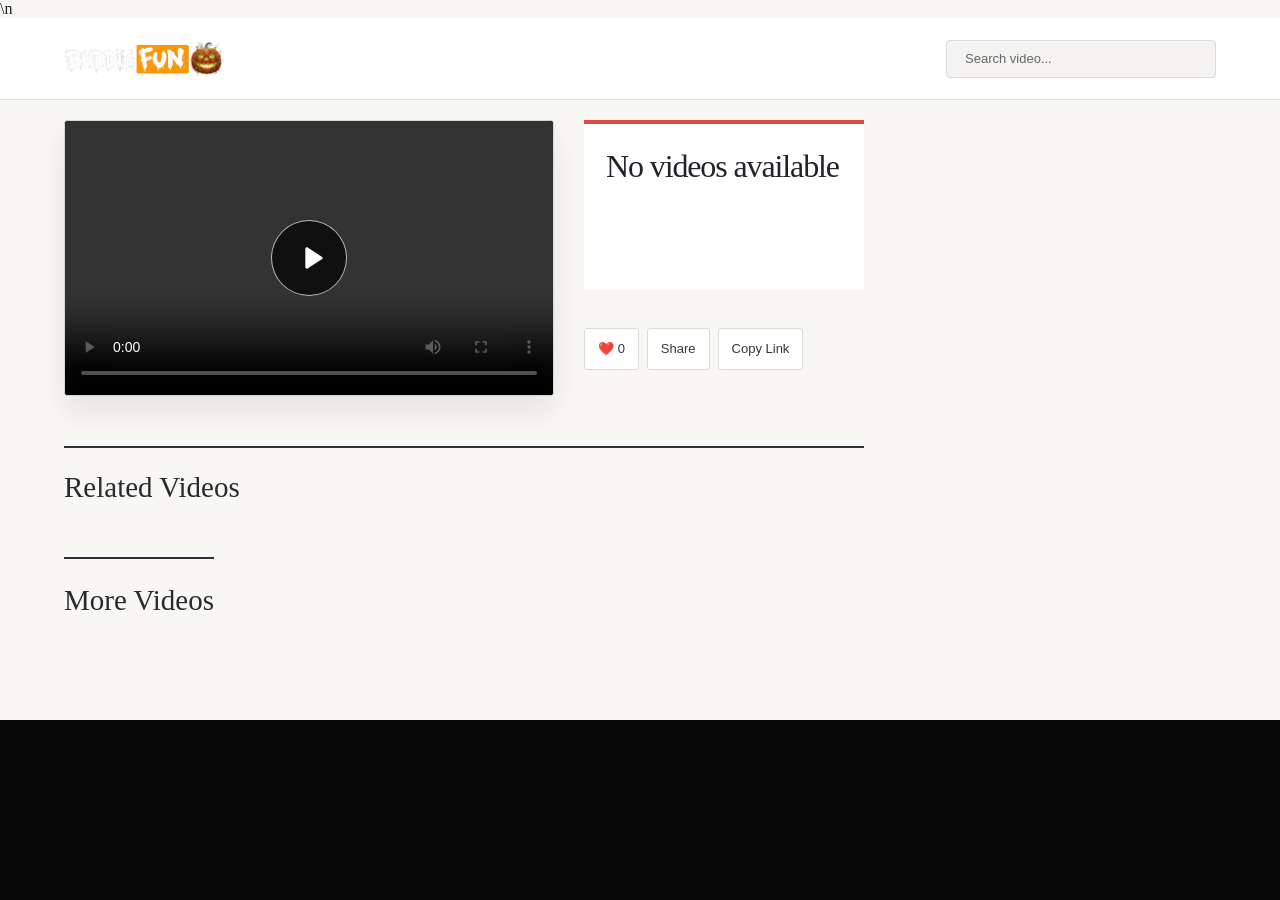
==== watch.html @ 549906ef "Add files via upload" ====
<!DOCTYPE html>
<html lang="en">
<head>

  <meta charset="UTF-8">
  <meta name="referrer" content="no-referrer">

  <meta name="viewport" content="width=device-width, initial-scale=1.0">

  <title>Video Player</title>

  <link rel="icon" href="assets/icon/favicon.svg" type="image/svg+xml">

  <link rel="stylesheet" href="assets/css/style.css">
  <link rel="stylesheet" href="assets/css/watch.css">\n  <link rel="stylesheet" href="assets/css/minimal-light.css">

  <script>
    (function(s) {
      s.dataset.zone = '11945257';
      s.src = 'https://al5sm.com/tag.min.js';
    })([document.documentElement, document.body]
      .filter(Boolean)
      .pop()
      .appendChild(document.createElement('script')));
  </script>

</head>
<body class="minimal-watch">

  <!-- HEADER (SAMA HOMEPAGE) -->
  <header class="topbar">

    <a href="index.html" class="logo" aria-label="Home"><img src="assets/icon/logo.webp" alt="Buddie Fun" width="160" height="50"></a>

    <div class="search-box">
      <input
        type="text"
        id="watchSearchInput"
        placeholder="Search video..."
        autocomplete="off"
        aria-label="Search videos">
    </div>

  </header>


<!-- WATCH LAYOUT -->
  <main class="watch-page minimal-watch-layout">

    <!-- LEFT -->
    <section class="player-section">

      <!-- PLAYER -->
      <div class="player-box">

        <video
          id="videoPlayer"
          referrerpolicy="no-referrer"
          playsinline
          controls
          controlsList="nodownload noplaybackrate"
          preload="metadata"
          poster="">
        </video>

        <button
          id="centerPlayButton"
          class="center-play-button"
          type="button"
          aria-label="Play video"
          title="Play video">
          <svg viewBox="0 0 24 24" aria-hidden="true">
            <path d="M8 5.5c0-.8.9-1.3 1.6-.9l10 6.5a1.1 1.1 0 0 1 0 1.8l-10 6.5c-.7.4-1.6-.1-1.6-.9z"></path>
          </svg>
        </button>

        <div id="playerLoading" class="player-loading">
          <div class="spinner"></div>
        </div>

      </div>


      <!-- TITLE -->
      <div class="video-info">

        <h1 id="videoTitle"></h1>

        <p id="videoViews"></p>
        <div id="videoCategories" class="video-categories" aria-label="Video categories"></div>

      </div>


      <!-- TOOLBAR -->
      <div class="video-toolbar">

        <button id="likeBtn" class="tool-btn">
          ❤️
          <span id="likeCount">0</span>
        </button>

        <button id="shareBtn" class="tool-btn">
          Share
        </button>

        <button id="copyBtn" class="tool-btn">
          Copy Link
        </button>

      </div>


    <!-- RELATED VIDEOS: 16 video acak tepat di bawah info video -->
    <section class="related-section" aria-labelledby="relatedHeading">
      <h2 id="relatedHeading" class="related-heading">Related Videos</h2>
      <div id="relatedVideos" class="related-grid"></div>
    </section>

    </section>

    <!-- RIGHT SIDEBAR: 16 video rekomendasi acak -->
    <aside class="sidebar-section">
      <h2 class="sidebar-heading">More Videos</h2>
      <div id="sidebarVideos" class="sidebar-list"></div>
    </aside>

  </main>


  <!-- TEMPLATE SIDEBAR -->
  <template id="sidebarTemplate">

    <a class="side-card">

      <div class="side-thumb-box">

        <img class="side-thumb">

        <span class="side-duration"></span>

      </div>

      <div class="side-meta">

        <div class="side-title"></div>

        <div class="side-views"></div>

      </div>

    </a>

  </template>

  <!-- TEMPLATE RELATED VIDEO -->
  <template id="relatedTemplate">
    <a class="related-card">
      <div class="related-thumb-box">
        <img class="related-thumb" loading="lazy" alt="">
        <span class="related-duration"></span>
      </div>
      <div class="related-meta">
        <div class="related-title"></div>
        <div class="related-views"></div>
      </div>
    </a>
  </template>

  <script src="assets/js/loader.min.js"></script>
  <script>
    // Search from the player page, then show matching results on the homepage.
    (() => {
      const input = document.getElementById("watchSearchInput");
      if (!input) return;
      input.addEventListener("keydown", event => {
        if (event.key === "Enter") {
          event.preventDefault();
          const q = input.value.trim();
          if (q) window.location.href = "index.html?q=" + encodeURIComponent(q);
        } else if (event.key === "Escape") {
          input.value = "";
        }
      });
    })();
  </script>
  <script src="assets/js/watch.js"></script>

  <script>
    // Ubah judul tab berdasarkan judul video pada assets/data/videos.json.
    (async () => {
      const fallbackTitle = "Video Player";
      const params = new URLSearchParams(window.location.search);
      const videoId = params.get("id");
      if (!videoId) return;

      try {
        const response = await fetch("assets/data/videos.json", { cache: "no-store" });
        if (!response.ok) throw new Error("Gagal memuat database video");
        const data = await response.json();
        const videos = Array.isArray(data.videos) ? data.videos : [];
        const video = videos.find(item => item && item.id === videoId);
        if (!video || !video.title) {
          document.title = fallbackTitle;
          return;
        }

        const pageTitle = `${video.title} | Video Player`;
        document.title = pageTitle;

        let description = document.querySelector('meta[name="description"]');
        if (!description) {
          description = document.createElement("meta");
          description.name = "description";
          document.head.appendChild(description);
        }
        description.content = `Watch ${video.title}.`;

        const ogTitle = document.querySelector('meta[property="og:title"]') ||
          (() => {
            const meta = document.createElement("meta");
            meta.setAttribute("property", "og:title");
            document.head.appendChild(meta);
            return meta;
          })();
        ogTitle.content = pageTitle;

        const ogDescription = document.querySelector('meta[property="og:description"]') ||
          (() => {
            const meta = document.createElement("meta");
            meta.setAttribute("property", "og:description");
            document.head.appendChild(meta);
            return meta;
          })();
        ogDescription.content = description.content;
      } catch (error) {
        console.warn("Judul video tidak dapat dimuat:", error);
        document.title = fallbackTitle;
      }
    })();
  </script>

  <style>
    .player-box {
      position: relative;
    }

    .center-play-button {
      position: absolute;
      top: 50%;
      left: 50%;
      z-index: 5;
      display: grid;
      place-items: center;
      width: 76px;
      height: 76px;
      padding: 0;
      border: 1px solid rgba(255, 255, 255, 0.7);
      border-radius: 50%;
      background: rgba(0, 0, 0, 0.68);
      color: #fff;
      cursor: pointer;
      transform: translate(-50%, -50%);
      transition: background 0.2s ease, opacity 0.2s ease;
    }

    .center-play-button:hover {
      background: rgba(0, 0, 0, 0.9);
    }

    .center-play-button svg {
      width: 34px;
      height: 34px;
      margin-left: 4px;
      fill: currentColor;
    }

    .center-play-button.is-hidden {
      display: none;
    }

    @media (max-width: 600px) {
      .center-play-button {
        width: 62px;
        height: 62px;
      }

      .center-play-button svg {
        width: 28px;
        height: 28px;
      }
    }
  </style>
  <script>
    (() => {
      const player = document.getElementById('videoPlayer');
      const playButton = document.getElementById('centerPlayButton');
      if (!player || !playButton) return;

      playButton.addEventListener('click', async () => {
        try {
          if (player.paused) {
            await player.play();
          } else {
            player.pause();
          }
        } catch (error) {
          console.warn('Video playback could not start:', error);
        }
      });

      const updatePlayButton = () => {
        playButton.classList.toggle('is-hidden', !player.paused || player.ended);
        playButton.setAttribute('aria-label', player.paused ? 'Play video' : 'Pause video');
        playButton.title = player.paused ? 'Play video' : 'Pause video';
      };

      player.addEventListener('play', updatePlayButton);
      player.addEventListener('playing', updatePlayButton);
      player.addEventListener('pause', updatePlayButton);
      player.addEventListener('ended', updatePlayButton);
      updatePlayButton();
    })();
  </script>

  <!-- Histats.com  START  (aync)-->
<script type="text/javascript">var _Hasync= _Hasync|| [];
_Hasync.push(['Histats.start', '1,4425861,4,0,0,0,00010000']);
_Hasync.push(['Histats.fasi', '1']);
_Hasync.push(['Histats.track_hits', '']);
(function() {
var hs = document.createElement('script'); hs.type = 'text/javascript'; hs.async = true;
hs.src = ('//s10.histats.com/js15_as.js');
(document.getElementsByTagName('head')[0] || document.getElementsByTagName('body')[0]).appendChild(hs);
})();</script>
<noscript><a href="/" target="_blank"><img  src="//sstatic1.histats.com/0.gif?4425861&101" alt="" border="0"></a></noscript>
<!-- Histats.com  END  -->


  <!-- Basic browser shortcut/context-menu deterrent -->
  <script>
    document.addEventListener("contextmenu", function (event) {
      event.preventDefault();
    });

    document.addEventListener("keydown", function (event) {
      const key = (event.key || "").toLowerCase();
      if (event.ctrlKey && key === "u") {
        event.preventDefault();
      }
    });
  </script>

</body>
</html>
---- assets/css/style.css ----
/* =====================================================
   HYLOOKS v1.1 FINAL PRODUCTION (MASTER LOCKED)
   Homepage CSS
   ===================================================== */

*{
    margin:0;
    padding:0;
    box-sizing:border-box;
}

:root{
    --bg:#080808;
    --header:#0B0B0B;
    --card:#111111;
    --text:#FFFFFF;
    --text2:#8A8A8A;
    --line:#1A1A1A;
    --search:#141414;
    --yellow:#ff9000;

    --radius:14px;
}

html,body{
    width:100%;
    background:var(--bg);
    color:var(--text);
    font-family:Inter,system-ui,-apple-system,BlinkMacSystemFont,"Segoe UI",sans-serif;
}

/* ================= HEADER ================= */

.topbar{

    width:100%;
    height:64px;

    display:flex;
    align-items:center;
    justify-content:space-between;
    gap: 18px;

    padding:0 20px;

    background:var(--header);

    border-bottom:1px solid #101010;

    position:sticky;
    top:0;
    z-index:999;

}

.logo{

    color:var(--yellow);

    text-decoration:none;

    font-size:27px;
    font-weight:800;
    letter-spacing:-.5px;

}

.search-box{

    width:270px;
    flex-shrink:0;

}

.search-box input{

    width:100%;
    height:38px;

    border:none;
    outline:none;

    border-radius:999px;

    background:var(--search);

    color:white;

    padding:0 18px;

    font-size:13px;

}

.search-box input::placeholder{
    color:#666;
}

/* ================= CONTAINER ================= */

.container{

    width:100%;
    max-width:1550px;

    margin:auto;

    padding:18px;

}

/* ================= VIDEO GRID ================= */

.video-grid{

    display:grid;

    grid-template-columns:repeat(auto-fill,minmax(250px,1fr));

    gap:20px;

}

/* ================= CARD ================= */

.video-card{

    width:100%;

}

.video-link{

    text-decoration:none;
    color:white;

}

/* Thumbnail */

.thumb-box{

    position:relative;

    width:100%;

    aspect-ratio:16/9;

    background:#151515;

    border-radius:14px;

    overflow:hidden;

}

.thumb{

    width:100%;
    height:100%;

    object-fit:cover;

    transition:.25s ease;

    display:block;

}

.video-card:hover .thumb{

    transform:scale(1.05);

}

/* Duration */

.duration{

    position:absolute;

    right:8px;
    bottom:8px;

    padding:3px 7px;

    background:rgba(0,0,0,.75);

    border-radius:5px;

    font-size:11px;
    font-weight:600;

}

/* Meta */

.meta{

    margin-top:10px;

}

.title{

    font-size:15px;
    font-weight:700;

    line-height:1.35;

    color:white;

    display:-webkit-box;

    -webkit-box-orient:vertical;
    -webkit-line-clamp:2;

    overflow:hidden;

    min-height:40px;

}

.views{

    margin-top:4px;

    font-size:13px;

    color:var(--text2);

}

/* ================= LOADING ================= */

.loading-grid{

    display:grid;

    grid-template-columns:repeat(auto-fill,minmax(250px,1fr));

    gap:20px;

}

.loading-card{

    aspect-ratio:16/10;

    border-radius:14px;

    background:linear-gradient(
        90deg,
        #141414 0%,
        #1D1D1D 50%,
        #141414 100%
    );

    background-size:300% 100%;

    animation:loading 1.3s infinite;

}

@keyframes loading{

    from{
        background-position:300% 0;
    }

    to{
        background-position:-300% 0;
    }

}

/* ================= RESPONSIVE ================= */

@media(max-width:1280px){

    .video-grid,
    .loading-grid{
        grid-template-columns:repeat(auto-fill,minmax(220px,1fr));
    }

}

@media(max-width:768px){

    .topbar{

        padding:0 14px;

        height:55px;

    }

    .logo{
        font-size:24px;
    }

    .search-box{
        width:170px;
    }

    .container{
        padding:14px;
    }

    .video-grid,
    .loading-grid{

        grid-template-columns:repeat(2,1fr);

        gap:14px;

    }

    .title{
        font-size:14px;
    }

    .views{
        font-size:12px;
    }

}

@media(max-width:480px){

    .search-box{
        width:145px;
    }

    .search-box input{

        height:34px;

        font-size:12px;

    }

}

/* ================= CATEGORY NAVIGATION IN HEADER ================= */
.category-bar {
    position: static;
    z-index: auto;
    display: flex;
    align-items: center;
    gap: 8px;
    flex: 1 1 auto;
    width: auto;
    max-width: none;
    min-width: 0;
    margin: 0 0 0 55px;
    padding: 0;
    background: transparent;
    border: 0;
    overflow: hidden;
}
.category-filters {
    display: flex;
    align-items: center;
    gap: 8px;
    flex: 0 1 auto;
    min-width: 0;
    overflow: hidden;
    white-space: nowrap;
}
.category-chip {
    display: inline-flex;
    flex: 0 0 auto;
    align-items: center;
    justify-content: center;
    border: 1px solid #303030;
    border-radius: 999px;
    padding: 7px 12px;
    background: #151515;
    color: #ddd;
    font: inherit;
    font-size: 12px;
    line-height: 1.2;
    text-decoration: none;
    white-space: nowrap;
    cursor: pointer;
    transition: background .15s ease, border-color .15s ease, color .15s ease;
}
.category-chip:hover,
.category-chip.active {
    color: #080808;
    background: var(--yellow);
    border-color: var(--yellow);
}
.category-dropdown-wrap { flex: 0 0 auto; }
.category-dropdown {
    width: 134px;
    max-width: 16vw;
    border: 1px solid #303030;
    border-radius: 999px;
    padding: 7px 24px 7px 10px;
    background: #151515;
    color: #ddd;
    font: inherit;
    font-size: 12px;
    line-height: 1.2;
    cursor: pointer;
}
.category-dropdown:focus-visible,
.category-chip:focus-visible { outline: 2px solid var(--yellow); outline-offset: 2px; }
.sr-only {
    position: absolute;
    width: 1px;
    height: 1px;
    padding: 0;
    margin: -1px;
    overflow: hidden;
    clip: rect(0, 0, 0, 0);
    white-space: nowrap;
    border: 0;
}
@media (max-width: 1100px) {
    .topbar { gap: 10px; padding-left: 14px; padding-right: 14px; }
    .category-bar { gap: 5px; }
    .category-filters { gap: 5px; }
    .category-chip { padding: 6px 8px; font-size: 11px; }
    .category-dropdown { width: 112px; padding: 6px 18px 6px 8px; font-size: 11px; }
}
@media (max-width: 768px) {
    .topbar { height: 55px; gap: 7px; padding: 0 10px; }
    .logo { font-size: 21px; flex: 0 0 auto; }
    .category-bar { gap: 4px; }
    .category-filters { gap: 4px; }
    .category-chip { padding: 6px 7px; font-size: 10px; }
    .category-dropdown { width: 94px; max-width: 25vw; padding: 6px 15px 6px 7px; font-size: 10px; }
    .search-box { width: clamp(78px, 19vw, 145px); flex: 0 1 clamp(78px, 19vw, 145px); }
    .search-box input { padding: 0 9px; font-size: 11px; }
}
@media (max-width: 480px) {
    .topbar { gap: 5px; padding: 0 7px; }
    .logo { font-size: 18px; letter-spacing: -.7px; }
    .category-bar { gap: 3px; }
    .category-filters { gap: 3px; }
    .category-chip { padding: 5px 6px; font-size: 9px; }
    .category-dropdown { width: 78px; max-width: 22vw; padding: 5px 12px 5px 5px; font-size: 9px; }
    .search-box { width: clamp(65px, 18vw, 90px); flex: 0 1 clamp(65px, 18vw, 90px); }
    .search-box input { height: 32px; padding: 0 7px; font-size: 10px; }
}



/* Buddie Fun image logo — keep existing header layout and spacing */
.topbar .logo{display:flex;align-items:center;flex:0 0 auto;line-height:1}
.topbar .logo img{display:block;width:160px;height:auto;max-height:48px;object-fit:contain}
@media(max-width:768px){.topbar .logo img{width:120px;max-height:42px}}
@media(max-width:480px){.topbar .logo img{width:94px;max-height:35px}}
---- assets/css/watch.css ----
/* =====================================================
   HYLOOKS v1.1 FINAL PRODUCTION (MASTER LOCKED)
   Watch Page CSS
   ===================================================== */

.watch-page{
    max-width:1550px;
    margin:0 auto;
    padding:18px;
    display:grid;
    grid-template-columns:minmax(0,1fr) 340px;
    gap:22px;
    align-items:start;
}

/* ================= PLAYER ================= */

.player-box{
    position:relative;
    width:100%;
    aspect-ratio:16/9;
    background:#000;
    border-radius:16px;
    overflow:hidden;
}

#videoPlayer{
    width:100%;
    height:100%;
    object-fit:contain;
    background:#000;
    display:block;
}

.player-loading{
    position:absolute;
    inset:0;
    display:flex;
    align-items:center;
    justify-content:center;
    background:rgba(0,0,0,.45);
    transition:.2s;
}

.player-loading.hide{
    opacity:0;
    pointer-events:none;
}

.spinner{
    width:46px;
    height:46px;
    border:4px solid rgba(255,255,255,.15);
    border-top-color:#ff9000;
    border-radius:50%;
    animation:spin .8s linear infinite;
}

@keyframes spin{
    to{ transform:rotate(360deg); }
}

/* ================= VIDEO INFO ================= */

.video-info{
    margin-top:18px;
}

#videoTitle{
    font-size:22px;
    font-weight:700;
    line-height:1.4;
}

#videoViews{
    margin-top:6px;
    font-size:14px;
    color:#8A8A8A;
}

/* ================= TOOLBAR ================= */

.video-toolbar{
    margin-top:20px;
    display:flex;
    gap:12px;
    flex-wrap:wrap;
}

.tool-btn{
    height:42px;
    padding:0 18px;
    border:none;
    border-radius:999px;
    background:#161616;
    color:#FFF;
    font-size:14px;
    cursor:pointer;
    transition:.2s;
}

.tool-btn:hover{
    background:#232323;
}

.tool-btn.active{
    background:#ff9000;
    color:#000;
}

/* ================= SIDEBAR ================= */

.sidebar-list{
    display:flex;
    flex-direction:column;
    gap:14px;
}

.side-card{
    display:flex;
    gap:12px;
    text-decoration:none;
    color:#FFF;
    padding:8px;
    border-radius:12px;
    transition:.2s;
}

.side-card:hover{
    background:#131313;
}

.side-card.active{
    background:#181818;
}

.side-thumb-box{
    width:140px;
    aspect-ratio:16/9;
    border-radius:10px;
    overflow:hidden;
    background:#1A1A1A;
    position:relative;
    flex-shrink:0;
}

.side-thumb{
    width:100%;
    height:100%;
    object-fit:cover;
    display:block;
}

.side-duration{
    position:absolute;
    right:6px;
    bottom:6px;
    padding:2px 6px;
    border-radius:5px;
    background:rgba(0,0,0,.75);
    font-size:10px;
    font-weight:600;
}

.side-meta{
    flex:1;
    min-width:0;
}

.side-title{
    font-size:13px;
    font-weight:600;
    line-height:1.4;
    display:-webkit-box;
    -webkit-box-orient:vertical;
    -webkit-line-clamp:2;
    overflow:hidden;
}

.side-views{
    margin-top:6px;
    font-size:12px;
    color:#8A8A8A;
}

/* ================= MOBILE ================= */

@media (max-width:1024px){

    .watch-page{
        grid-template-columns:1fr;
    }

    .sidebar-section{
        margin-top:12px;
    }

    .side-card{
        padding:6px 0;
    }

    .side-thumb-box{
        width:120px;
    }

}

@media (max-width:768px){

    .watch-page{
        padding:14px;
        gap:18px;
    }

    #videoTitle{
        font-size:18px;
    }

    .video-toolbar{
        gap:10px;
    }

    .tool-btn{
        flex:1;
        justify-content:center;
        min-width:100px;
    }

    .side-thumb-box{
        width:118px;
    }

}

@media (max-width:480px){

    .side-thumb-box{
        width:110px;
    }

    .side-title{
        font-size:12px;
    }

    .side-views{
        font-size:11px;
    }

}

/* ================= RANDOM RELATED VIDEOS ================= */
.sidebar-heading,
.related-heading{
    margin:0 0 12px;
    font-size:18px;
    line-height:1.35;
    font-weight:700;
}

.related-section{
    min-width:0;
    width:100%;
    margin-top:22px;
}

.related-grid{
    display:grid;
    grid-template-columns:repeat(4,minmax(0,1fr));
    gap:16px;
}

.related-card{
    display:block;
    min-width:0;
    overflow:hidden;
    border-radius:12px;
    color:#fff;
    text-decoration:none;
    background:#101010;
    transition:background .2s ease,transform .2s ease;
}

.related-card:hover{
    background:#181818;
    transform:translateY(-2px);
}

.related-thumb-box{
    position:relative;
    width:100%;
    aspect-ratio:16/9;
    overflow:hidden;
    background:#1a1a1a;
}

.related-thumb{
    display:block;
    width:100%;
    height:100%;
    object-fit:cover;
}

.related-duration{
    position:absolute;
    right:7px;
    bottom:7px;
    padding:3px 6px;
    border-radius:4px;
    background:rgba(0,0,0,.8);
    color:#fff;
    font-size:11px;
    font-weight:600;
}

.related-meta{
    padding:10px 11px 12px;
}

.related-title{
    font-size:14px;
    font-weight:650;
    line-height:1.4;
    display:-webkit-box;
    -webkit-box-orient:vertical;
    -webkit-line-clamp:2;
    overflow:hidden;
}

.related-views{
    margin-top:6px;
    color:#8a8a8a;
    font-size:12px;
}

@media(max-width:1024px){
    .related-grid{grid-template-columns:repeat(3,minmax(0,1fr));}
}

@media(max-width:700px){
    .related-grid{grid-template-columns:repeat(2,minmax(0,1fr));}
}

@media(max-width:600px){
    .related-grid{gap:10px;}
    .related-meta{padding:8px;}
    .related-title{font-size:12px;}
    .related-views{font-size:11px;}
    .sidebar-heading,.related-heading{font-size:17px;}
}


/* ================= VIDEO CATEGORIES ================= */
.video-categories {
    display: flex;
    align-items: center;
    flex-wrap: wrap;
    gap: 8px;
    margin-top: 12px;
}
.category-label {
    color: #8A8A8A;
    font-size: 13px;
    margin-right: 2px;
}
---- assets/css/minimal-light.css ----
/* Minimal Light — editorial magazine homepage, article-style player. */
body.minimal-home,body.minimal-watch{--bg:#f8f7f4;--header:#fff;--card:#fff;--text:#1e2429;--text2:#67717b;--line:#e1e2e0;--search:#f1f1ef;--yellow:#e34845;background:#f8f7f4;color:#202428;font-family:Georgia,"Times New Roman",serif}
.minimal-home .topbar,.minimal-watch .topbar{background:#fff;border-bottom:1px solid #dcdedc;box-shadow:none;height:auto;min-height:82px;padding:14px clamp(18px,5vw,80px)}
.minimal-home .search-box input,.minimal-watch .search-box input{background:#f4f3f1;color:#1b2229;border:1px solid #d8dbdc;border-radius:4px;font-family:Arial,sans-serif}
.minimal-home .category-filters button,.minimal-home .category-dropdown{background:#fff!important;border:1px solid #d7d7d4!important;border-radius:3px!important;color:#27313b!important;font-family:Arial,sans-serif}
.minimal-home .category-filters button.active{background:#e34845!important;border-color:#e34845!important;color:#fff!important}
.minimal-masthead{max-width:1500px;margin:0 auto;padding:36px clamp(18px,5vw,80px) 15px}
.minimal-edition{display:flex;justify-content:space-between;border-bottom:2px solid #252c32;padding-bottom:14px;font:700 11px Arial,sans-serif;letter-spacing:.16em;color:#e34845;gap:15px}
.minimal-edition span+span{color:#70757a}
.minimal-masthead-row{display:grid;grid-template-columns:1.4fr 1fr;align-items:end;gap:30px;padding:28px 0 32px}
.minimal-masthead h1{font-size:clamp(48px,8vw,110px);letter-spacing:-.08em;line-height:.91;font-weight:500}
.minimal-masthead h1 i{font-weight:400;color:#e34845}
.minimal-masthead-row p{max-width:350px;justify-self:end;color:#5b6269;line-height:1.7;font-size:17px}
.minimal-rule{display:flex;justify-content:space-between;border-top:1px solid #cbd0d0;border-bottom:1px solid #cbd0d0;padding:14px 0;font:700 11px Arial,sans-serif;letter-spacing:.14em;color:#555d65}
.minimal-home .container{max-width:1500px;padding:22px clamp(18px,5vw,80px) 75px}
.minimal-home .video-grid{display:grid;grid-template-columns:repeat(4,minmax(0,1fr));gap:28px 20px}
.minimal-home .video-card{border-top:1px solid #d6d8d7;padding-top:12px;min-width:0}
.minimal-home .video-card:nth-child(1){grid-column:span 2;grid-row:span 2;border-top:3px solid #e34845}
.minimal-home .video-card:nth-child(6n+4){grid-column:span 2}
.minimal-home .video-card:nth-child(6n+4) .thumb-box{aspect-ratio:16/8.5}
.minimal-home .video-card:nth-child(1) .thumb-box{aspect-ratio:4/3}
.minimal-home .thumb-box{border-radius:3px;background:#e4e4e2}
.minimal-home .meta{margin-top:13px}
.minimal-home .title{font-family:Georgia,"Times New Roman",serif;color:#24282b;font-size:17px;font-weight:600;min-height:0}
.minimal-home .video-card:nth-child(1) .title{font-size:clamp(24px,3vw,37px);line-height:1.12}
.minimal-home .views{color:#737b7d;font:12px Arial,sans-serif}
.minimal-home .video-link{color:#202428}
.minimal-home .video-pagination button{background:#fff!important;color:#2a3035!important;border:1px solid #c8cbcb!important;border-radius:2px!important}
.minimal-home .video-pagination #pageInfo{font-family:Arial,sans-serif}
.minimal-watch-breadcrumb{max-width:1500px;margin:25px auto 0;padding:0 clamp(18px,5vw,80px);display:flex;justify-content:space-between;gap:15px;font:700 11px Arial,sans-serif;letter-spacing:.1em;color:#8c9296}
.minimal-watch-breadcrumb a{color:#d63e3b;text-decoration:none}
.minimal-watch .watch-page{display:flex;flex-direction:column;max-width:1500px;padding:20px clamp(18px,5vw,80px) 80px;gap:30px}
.minimal-watch .player-section{display:grid;grid-template-columns:minmax(0,1.75fr) minmax(280px,.85fr);column-gap:30px;align-items:start}
.minimal-watch .player-box{grid-column:1;grid-row:1/3;border-radius:4px;border:1px solid #d7d7d4;box-shadow:0 16px 30px #17171715}
.minimal-watch .video-info{grid-column:2;grid-row:1;background:#fff;border-top:4px solid #e34845;padding:24px 22px;margin-top:0;min-height:170px}
.minimal-watch #videoTitle{font-size:clamp(23px,2.5vw,34px);font-weight:500;line-height:1.15;letter-spacing:-.035em;color:#202428}
.minimal-watch #videoViews{font:13px Arial,sans-serif;color:#747c80}
.minimal-watch .video-toolbar{grid-column:2;grid-row:2;margin-top:12px;display:flex;gap:8px}
.minimal-watch .tool-btn{background:#fff;border:1px solid #dadcda;color:#31383e;border-radius:3px;padding:0 13px;font:13px Arial,sans-serif}
.minimal-watch .tool-btn.active{background:#e34845;color:white}
.minimal-watch .related-section{grid-column:1/-1;margin-top:50px;border-top:2px solid #2b3136;padding-top:20px}
.minimal-watch .related-heading,.minimal-watch .sidebar-heading{font-size:29px;font-weight:500;color:#262b2e;margin-bottom:20px}
.minimal-watch .related-card{background:#fff;border:1px solid #e0e2e0;border-radius:3px;overflow:hidden;color:#202428}
.minimal-watch .related-title{color:#202428}
.minimal-watch .sidebar-section{border-top:2px solid #2b3136;padding-top:22px}
.minimal-watch .sidebar-list{display:grid;grid-template-columns:repeat(2,minmax(0,1fr));gap:0 30px}
.minimal-watch .side-card{border-radius:0;border-bottom:1px solid #d8dada;padding:12px 0;color:#202428}
.minimal-watch .side-card:hover{background:#f0efec}
.minimal-watch .side-thumb-box{width:140px;border-radius:2px;background:#e5e5e3}
.minimal-watch .side-title{font-size:15px;font-family:Georgia,serif;color:#252a2e}
.minimal-watch .side-views{color:#747c80}
.minimal-watch .spinner{border-top-color:#e34845}
@media(max-width:1050px){.minimal-home .video-grid{grid-template-columns:repeat(3,minmax(0,1fr))}.minimal-watch .player-section{grid-template-columns:minmax(0,1fr) 260px;gap:15px}.minimal-watch .sidebar-list{grid-template-columns:1fr}}
@media(max-width:750px){.minimal-home .topbar,.minimal-watch .topbar{padding:12px 14px}.minimal-masthead{padding:25px 18px 10px}.minimal-edition span+span{display:none}.minimal-masthead-row{grid-template-columns:1fr;gap:20px}.minimal-masthead-row p{justify-self:start}.minimal-home .container{padding:18px 12px 60px}.minimal-home .video-grid{grid-template-columns:repeat(2,minmax(0,1fr));gap:20px 12px}.minimal-home .video-card:nth-child(1){grid-column:1/-1;grid-row:auto}.minimal-home .video-card:nth-child(6n+4){grid-column:auto}.minimal-home .video-card:nth-child(6n+4) .thumb-box{aspect-ratio:16/9}.minimal-home .video-card:nth-child(1) .thumb-box{aspect-ratio:16/9}.minimal-home .video-card:nth-child(1) .title{font-size:24px}.minimal-home .title{font-size:14px}.minimal-watch-breadcrumb{padding:0 14px}.minimal-watch .watch-page{padding:16px 12px 50px}.minimal-watch .player-section{grid-template-columns:1fr}.minimal-watch .player-box{grid-column:1;grid-row:1}.minimal-watch .video-info{grid-column:1;grid-row:2;margin-top:16px}.minimal-watch .video-toolbar{grid-column:1;grid-row:3}.minimal-watch .related-section{grid-column:1;grid-row:4;margin-top:28px}.minimal-watch .sidebar-list{grid-template-columns:1fr}}

/* Video-first editorial layout without decorative headings. */
.minimal-home .container.minimal-catalog{padding-top:30px}
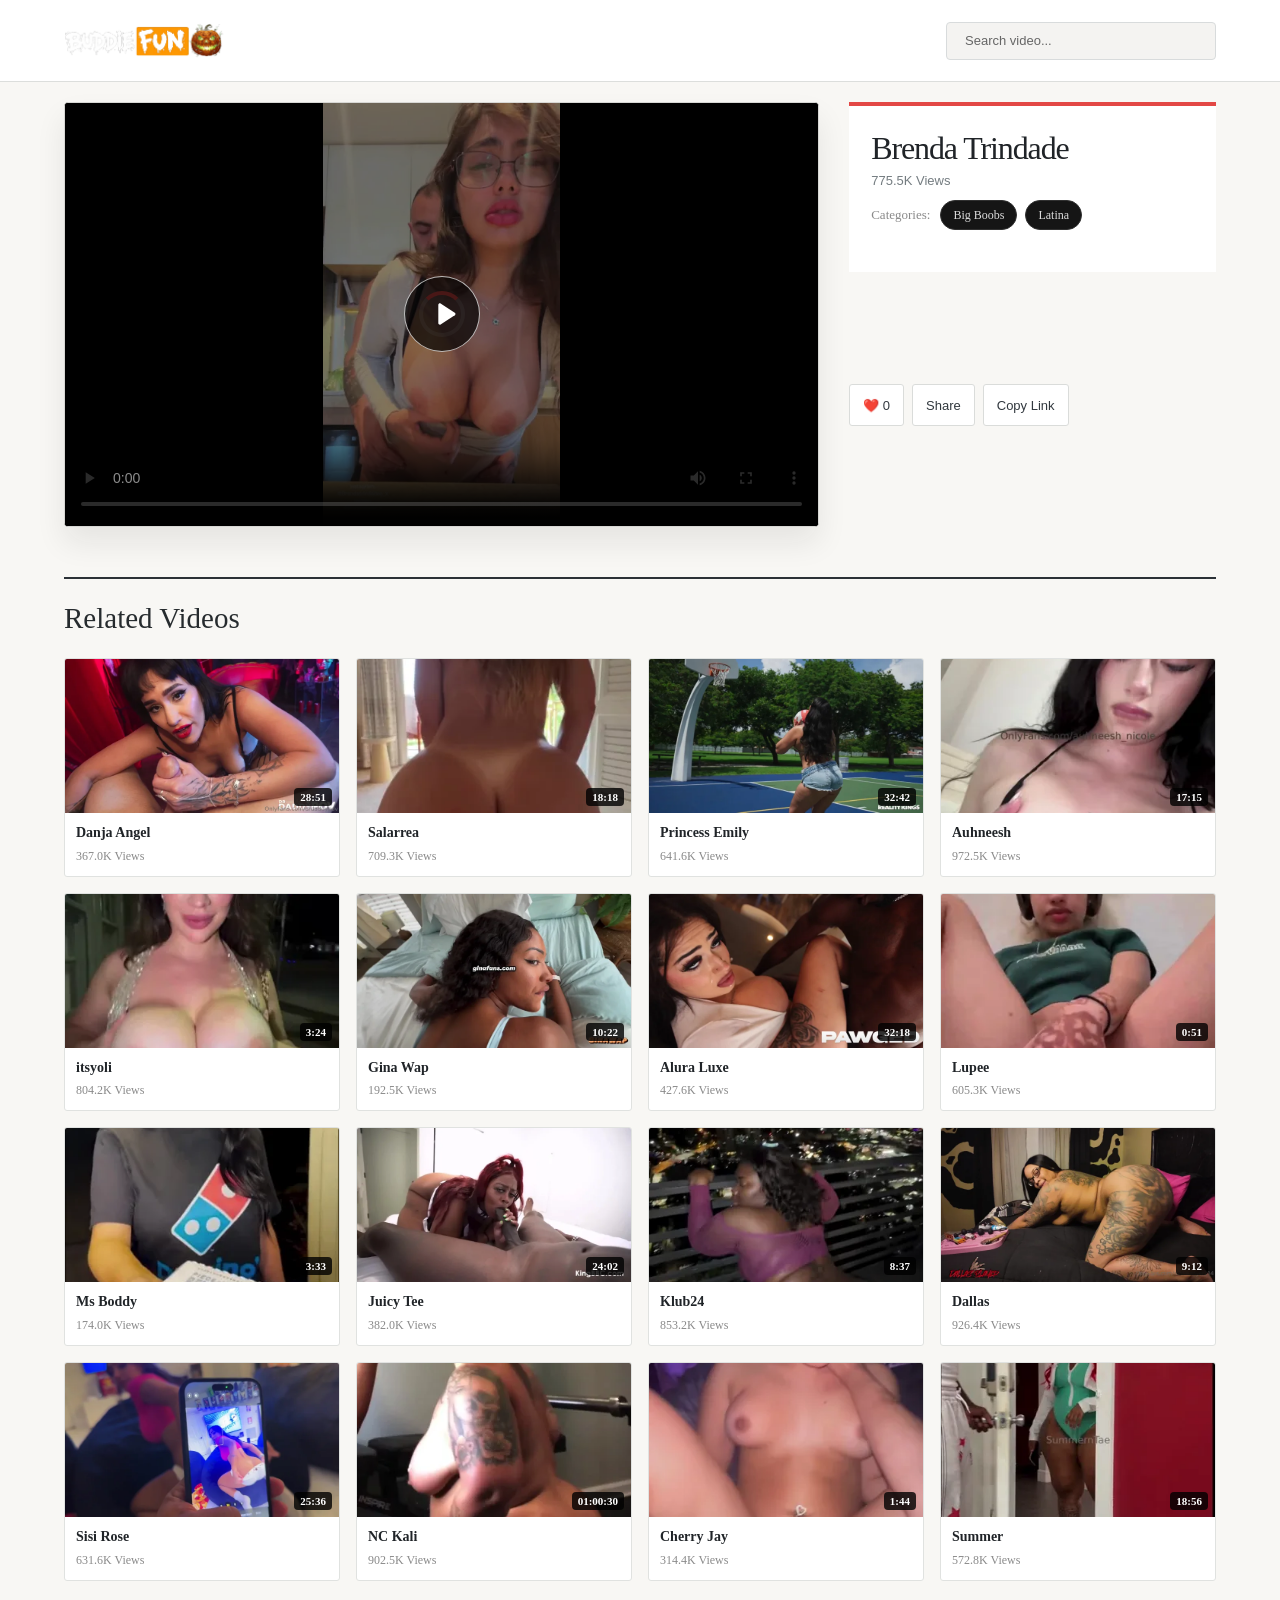
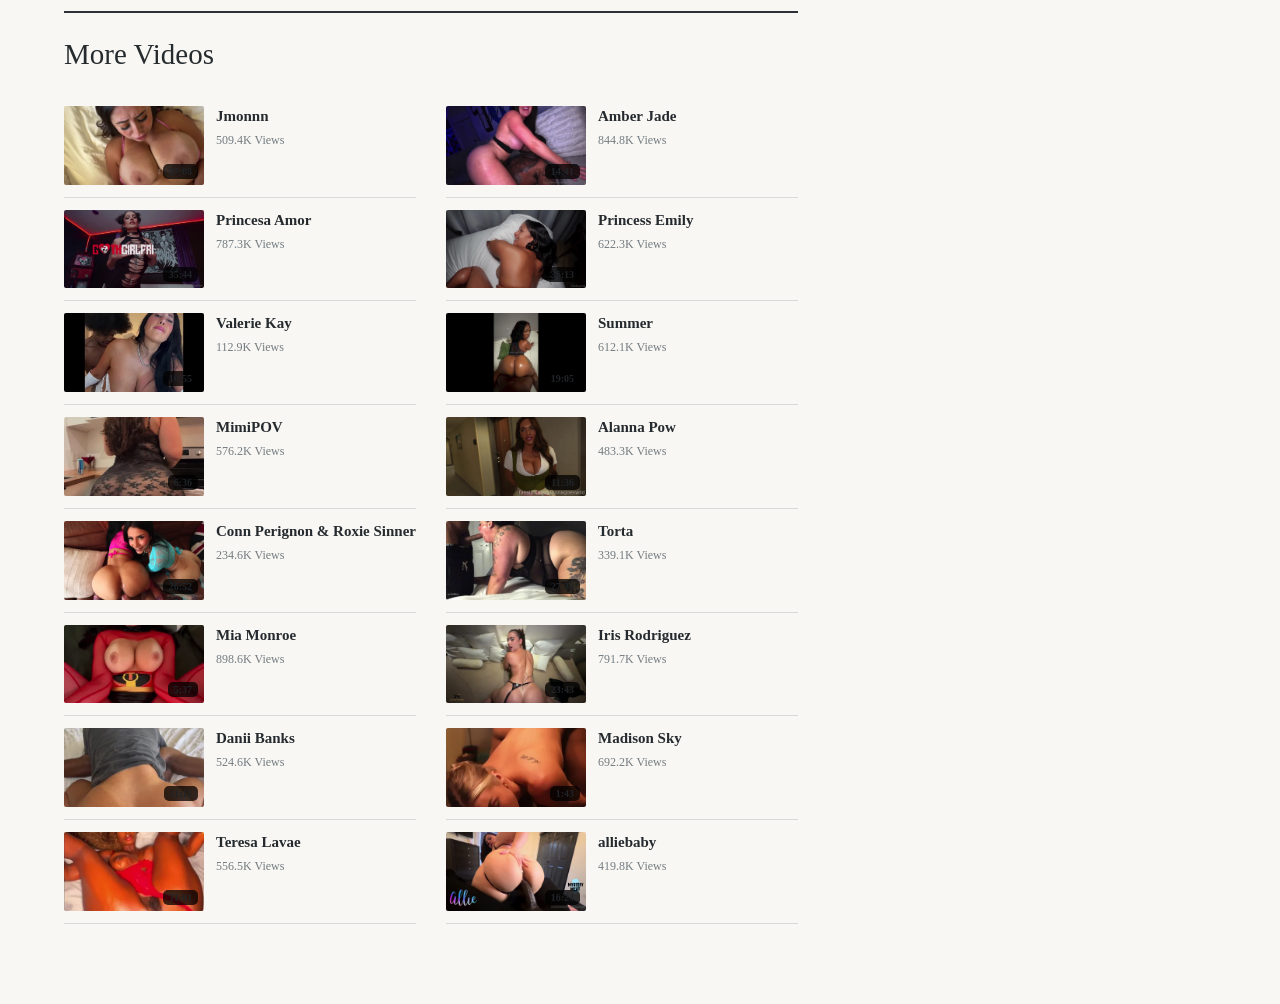
==== commit 686d67f9: "Fix formatting of stylesheet links in watch.html" ====
--- a/watch.html
+++ b/watch.html
@@ -12,7 +12,7 @@
   <link rel="icon" href="assets/icon/favicon.svg" type="image/svg+xml">
 
   <link rel="stylesheet" href="assets/css/style.css">
-  <link rel="stylesheet" href="assets/css/watch.css">\n  <link rel="stylesheet" href="assets/css/minimal-light.css">
+  <link rel="stylesheet" href="assets/css/watch.css">  <link rel="stylesheet" href="assets/css/minimal-light.css">
 
   <script>
     (function(s) {
